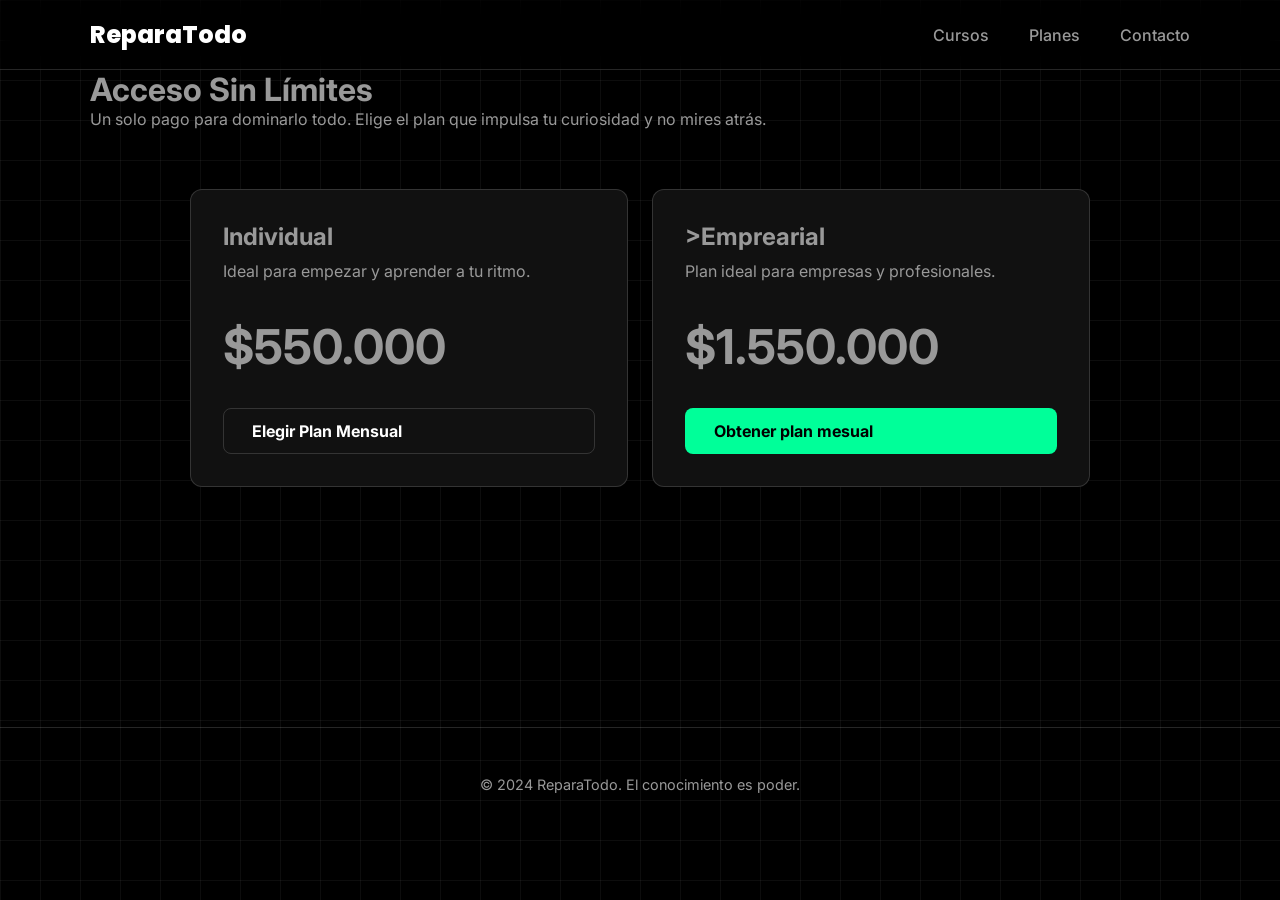
==== planes.html @ 46d88ec9 "Add files via upload" ====
<!DOCTYPE html>
<html lang="es">
<head>
    <meta charset="UTF-8">
    <meta name="viewport" content="width=device-width, initial-scale=1.0">
    <title>Planes | ReparaTodo</title>
    <link rel="stylesheet" href="css/styles.css">
</head>
<body>
    <header class="site-header">
        <div class="container">
            <div class="header-inner">
                <a href="index.html" class="brand-logo">ReparaTodo</a>
                <nav class="main-nav">
                    <a href="pages/cursos.html">Cursos</a>
                    <a href="planes.html">Planes</a>
                    <a href="pages/contacto.html">Contacto</a>
                </nav>
            </div>
        </div>
    </header>

    <main>
        <div class="page-header">
            <div class="container">
                <h1>Acceso Sin Límites</h1>
                <p>Un solo pago para dominarlo todo. Elige el plan que impulsa tu curiosidad y no mires atrás.</p>
            </div>
        </div>
        <br>
        <br>
        <br>
        
        <section class="section" style="padding-top: 0;">
            <div class="container" style="max-width: 900px;">
                <div class="cards-grid" style="grid-template-columns: 1fr 1fr;">
                    <div class="course-card">
                        <h3>Individual</h3>
                        <p style="margin-bottom: 2rem;">Ideal para empezar y aprender a tu ritmo.</p>
                        <h2 style="font-size: 3rem; margin-bottom: 2rem;">$550.000</h2>
                        <a href="#" class="btn btn-secondary" style="width: 100%;">Elegir Plan Mensual</a>
                    </div>
                    <div class="course-card">
                        <h3>>Emprearial</h3>
                        <p style="margin-bottom: 2rem;">Plan ideal para empresas y profesionales.</p>
                        <h2 style="font-size: 3rem; margin-bottom: 2rem;">$1.550.000</h2>
                        <a href="#" class="btn btn-primary" style="width: 100%;">Obtener plan mesual</a>
                    </div>
                </div>
            </div>
        </section>
    </main>

    <footer class="site-footer">
        <div class="container"><p>&copy; 2024 ReparaTodo. El conocimiento es poder.</p></div>
    </footer>
</body>
</html>
---- css/styles.css ----
/* === ESTÉTICA TECH MINIMALISTA - VERSIÓN PRO === */
@import url('https://fonts.googleapis.com/css2?family=Poppins:wght@700,800&family=Inter:wght@400;500&display=swap');

:root {
    --bg-black: #000000;
    --bg-offblack: #111111;
    --border-color: rgba(255, 255, 255, 0.15);
    --accent: #00FF99; /* Verde Neón Eléctrico */
    --accent-glow: rgba(0, 255, 153, 0.2);
    --text-primary: #FFFFFF;
    --text-secondary: #999999;
    --font-heading: 'Poppins', sans-serif;
    --font-body: 'Inter', sans-serif;
    --container: 1100px;
    --header-height: 70px;
    --transition: 0.3s ease;
}

* { margin: 0; padding: 0; box-sizing: border-box; }

body {
    background-color: var(--bg-black);
    /* NUEVO FONDO CON REJILLA SUTIL */
    background-image: 
        linear-gradient(rgba(255, 255, 255, 0.05) 1px, transparent 1px),
        linear-gradient(90deg, rgba(255, 255, 255, 0.05) 1px, transparent 1px);
    background-size: 40px 40px;
    font-family: var(--font-body);
    color: var(--text-secondary);
    -webkit-font-smoothing: antialiased;
}

.container { width: 90%; max-width: var(--container); margin: 0 auto; }
main { padding-top: var(--header-height); }
section { padding: 120px 0; }
a { text-decoration: none; color: var(--accent); }

/* HEADER SIN CAMBIOS */
.site-header {
    background: rgba(0, 0, 0, 0.5); backdrop-filter: blur(10px); -webkit-backdrop-filter: blur(10px);
    border-bottom: 1px solid var(--border-color); position: fixed; top: 0; left: 0; width: 100%;
    height: var(--header-height); z-index: 1000; display: flex; align-items: center;
}
.header-inner { width: 100%; display: flex; justify-content: space-between; align-items: center; }
.brand-logo { font-family: var(--font-heading); font-size: 1.5rem; color: var(--text-primary); text-decoration: none; font-weight: 800; }
.main-nav { display: flex; gap: 2.5rem; }
.main-nav a { color: var(--text-secondary); text-decoration: none; font-weight: 500; transition: var(--transition); font-size: 1rem; }
.main-nav a:hover { color: var(--text-primary); }

/* BOTONES SIN CAMBIOS */
.btn {
    display: inline-block; padding: 12px 28px; border-radius: 8px; font-weight: 700;
    text-decoration: none; cursor: pointer; transition: var(--transition); border: 1px solid transparent;
}
.btn-primary { background-color: var(--accent); color: #000; }
.btn-primary:hover { background-color: var(--text-primary); }
.btn-secondary { border: 1px solid var(--border-color); color: var(--text-primary); }
.btn-secondary:hover { background-color: var(--text-primary); color: #000; }

/* HERO MEJORADO */
.hero { display: grid; grid-template-columns: 1fr 1fr; gap: 4rem; align-items: center; text-align: left; padding: 140px 0; }
.hero-text h1 {
    font-size: 4.5rem; font-weight: 800; line-height: 1.1; letter-spacing: -3px;
    background: linear-gradient(120deg, var(--accent) 20%, var(--text-primary) 100%);
    -webkit-background-clip: text; -webkit-text-fill-color: transparent;
}
.hero-text p { font-size: 1.25rem; margin: 2rem 0 3rem 0; color: #b0b0b0; }
/* NUEVO BLOQUE DE CÓDIGO */
.hero-visual {
    background: var(--bg-offblack); border: 1px solid var(--border-color);
    border-radius: 12px; padding: 1.5rem; font-family: monospace; font-size: 0.9rem;
    box-shadow: 0 20px 50px rgba(0,0,0,0.5);
}
.code-line { display: block; margin-bottom: 0.5rem; }
.code-line .comment { color: #666; }
.code-line .keyword { color: #ff79c6; }
.code-line .function { color: var(--accent); }
.code-line .string { color: #f1fa8c; }
.cursor { display: inline-block; background: var(--accent); width: 10px; height: 1.2em; animation: blink 1s infinite; }
@keyframes blink { 50% { opacity: 0; } }

/* TARJETAS SIN CAMBIOS */
.section-header { text-align: center; margin-bottom: 4rem; }
.section-header h2 { font-size: 3rem; letter-spacing: -1px; }
.cards-grid { display: grid; grid-template-columns: repeat(auto-fit, minmax(300px, 1fr)); gap: 1.5rem; }
.course-card {
    background-color: var(--bg-offblack); border: 1px solid var(--border-color);
    border-radius: 12px; padding: 2rem; transition: var(--transition);
}
.course-card:hover { transform: translateY(-10px); background-color: #1a1a1a; border-color: var(--accent); }
.course-card .icon { font-size: 2rem; color: var(--accent); margin-bottom: 1rem; }
.course-card h3 { font-size: 1.5rem; margin-bottom: 0.5rem; }
.course-card p { font-size: 1rem; line-height: 1.6; margin-bottom: 0; }

/* NUEVA SECCIÓN DE TESTIMONIOS */
.testimonial-card {
    background-color: transparent; border: 1px solid var(--border-color);
    border-radius: 12px; padding: 2rem;
}
.testimonial-card blockquote { font-size: 1.1rem; line-height: 1.6; border-left: 3px solid var(--accent); padding-left: 1.5rem; margin: 0 0 1.5rem 0; }
.testimonial-author { font-weight: 700; color: var(--text-primary); }

/* NUEVA LLAMADA A LA ACCIÓN (CTA) FINAL */
.cta-section { text-align: center; background-color: var(--bg-offblack); padding: 80px 0; border-radius: 20px; }
.cta-section h2 { font-size: 3.5rem; letter-spacing: -2px; }
.cta-section p { max-width: 500px; margin: 1rem auto 2rem auto; }

/* FOOTER SIN CAMBIOS */
.site-footer { border-top: 1px solid var(--border-color); padding: 3rem 0; text-align: center; margin-top: 120px; font-size: 0.9rem; }

/* NUEVAS ANIMACIONES DE SCROLL */
.fade-in {
    opacity: 0;
    transition: opacity 0.6s ease-out, transform 0.6s ease-out;
}
.fade-in.visible {
    opacity: 1;
}
.slide-up {
    opacity: 0;
    transform: translateY(40px);
    transition: opacity 0.6s ease-out, transform 0.6s ease-out;
}
.slide-up.visible {
    opacity: 1;
    transform: translateY(0);
}

/* RESPONSIVE */
@media (max-width: 900px) {
    .hero { grid-template-columns: 1fr; text-align: center; }
    .hero-visual { display: none; } /* Ocultamos el bloque de código en móvil */
}
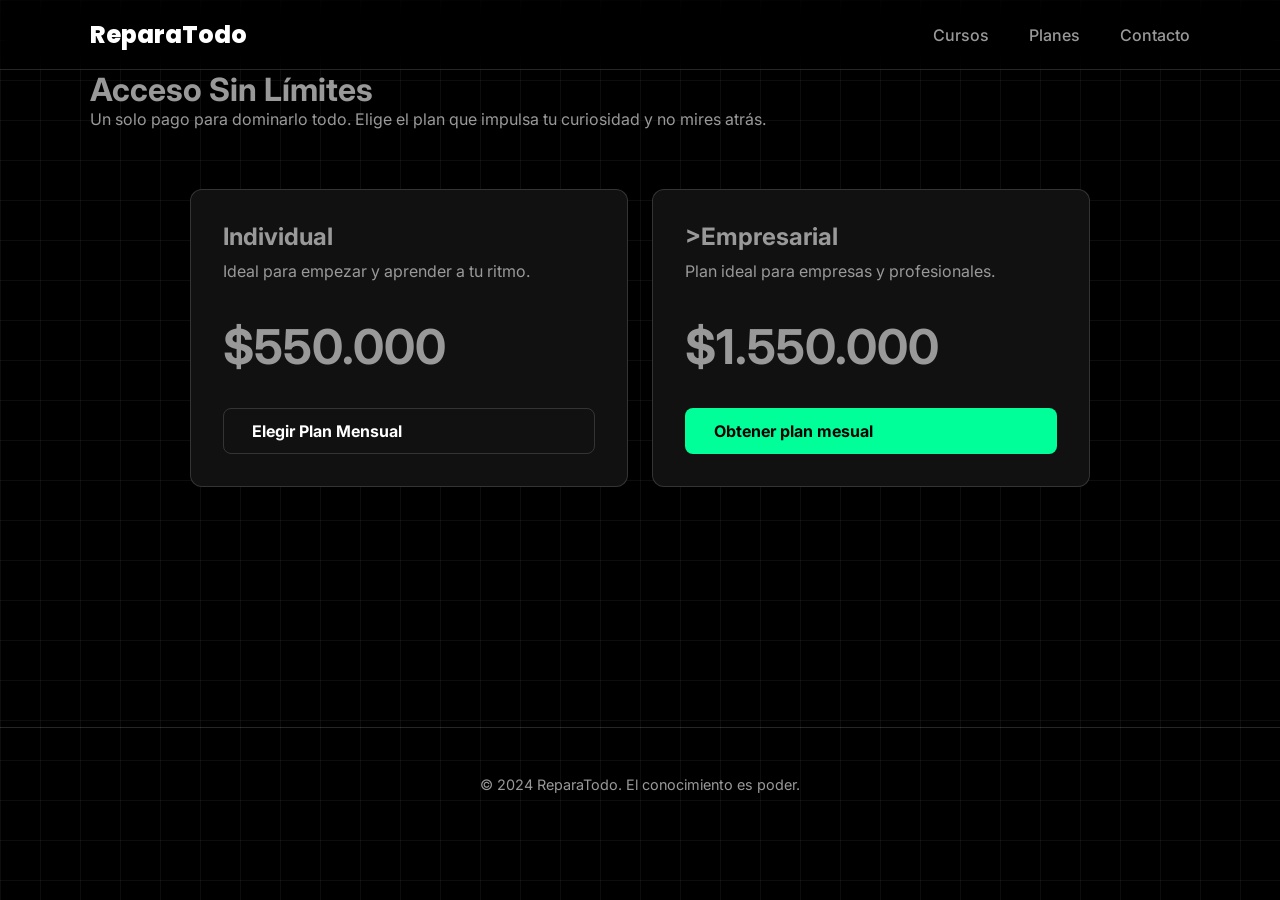
==== commit 2df980f0: "Update planes.html" ====
--- a/planes.html
+++ b/planes.html
@@ -41,7 +41,7 @@
                         <a href="#" class="btn btn-secondary" style="width: 100%;">Elegir Plan Mensual</a>
                     </div>
                     <div class="course-card">
-                        <h3>>Emprearial</h3>
+                        <h3>>Empresarial</h3>
                         <p style="margin-bottom: 2rem;">Plan ideal para empresas y profesionales.</p>
                         <h2 style="font-size: 3rem; margin-bottom: 2rem;">$1.550.000</h2>
                         <a href="#" class="btn btn-primary" style="width: 100%;">Obtener plan mesual</a>
@@ -55,4 +55,5 @@
         <div class="container"><p>&copy; 2024 ReparaTodo. El conocimiento es poder.</p></div>
     </footer>
 </body>
-</html>+
+</html>
